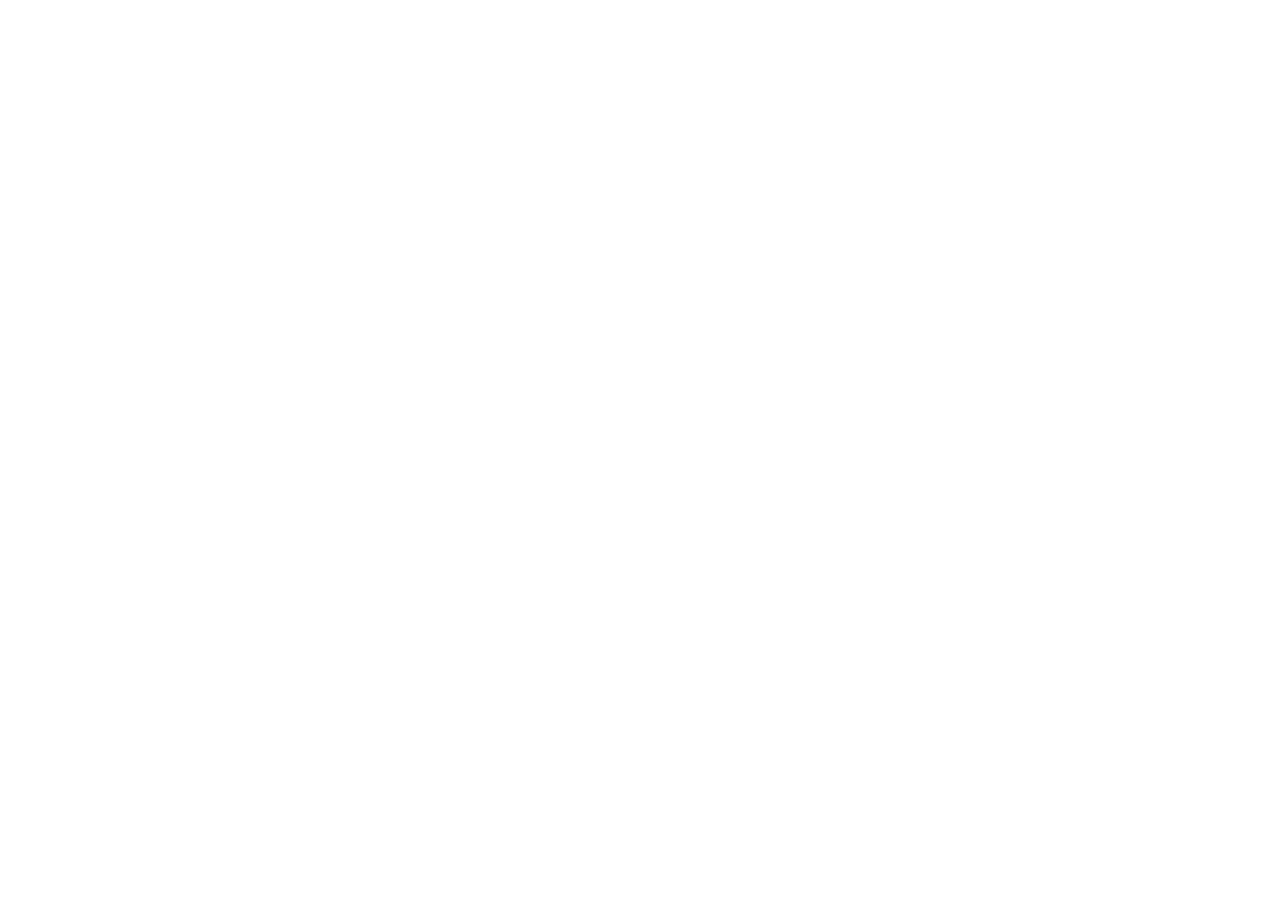
==== portfolio.html @ 8d56a53c "setting up projects page" ====
<!DOCTYPE html>
<!--[if lt IE 7]>      <html class="no-js lt-ie9 lt-ie8 lt-ie7"> <![endif]-->
<!--[if IE 7]>         <html class="no-js lt-ie9 lt-ie8"> <![endif]-->
<!--[if IE 8]>         <html class="no-js lt-ie9"> <![endif]-->
<!--[if gt IE 8]>      <html class="no-js"> <!--<![endif]-->
<html>
    <head>
        <meta charset="utf-8">
        <meta http-equiv="X-UA-Compatible" content="IE=edge">
        <title>Portfolio Project</title>
        <meta name="description" content="">
        <meta name="viewport" content="width=device-width, initial-scale=1">
        <link rel="stylesheet" href="">
    </head>
    <body>
        
    </body>
</html>
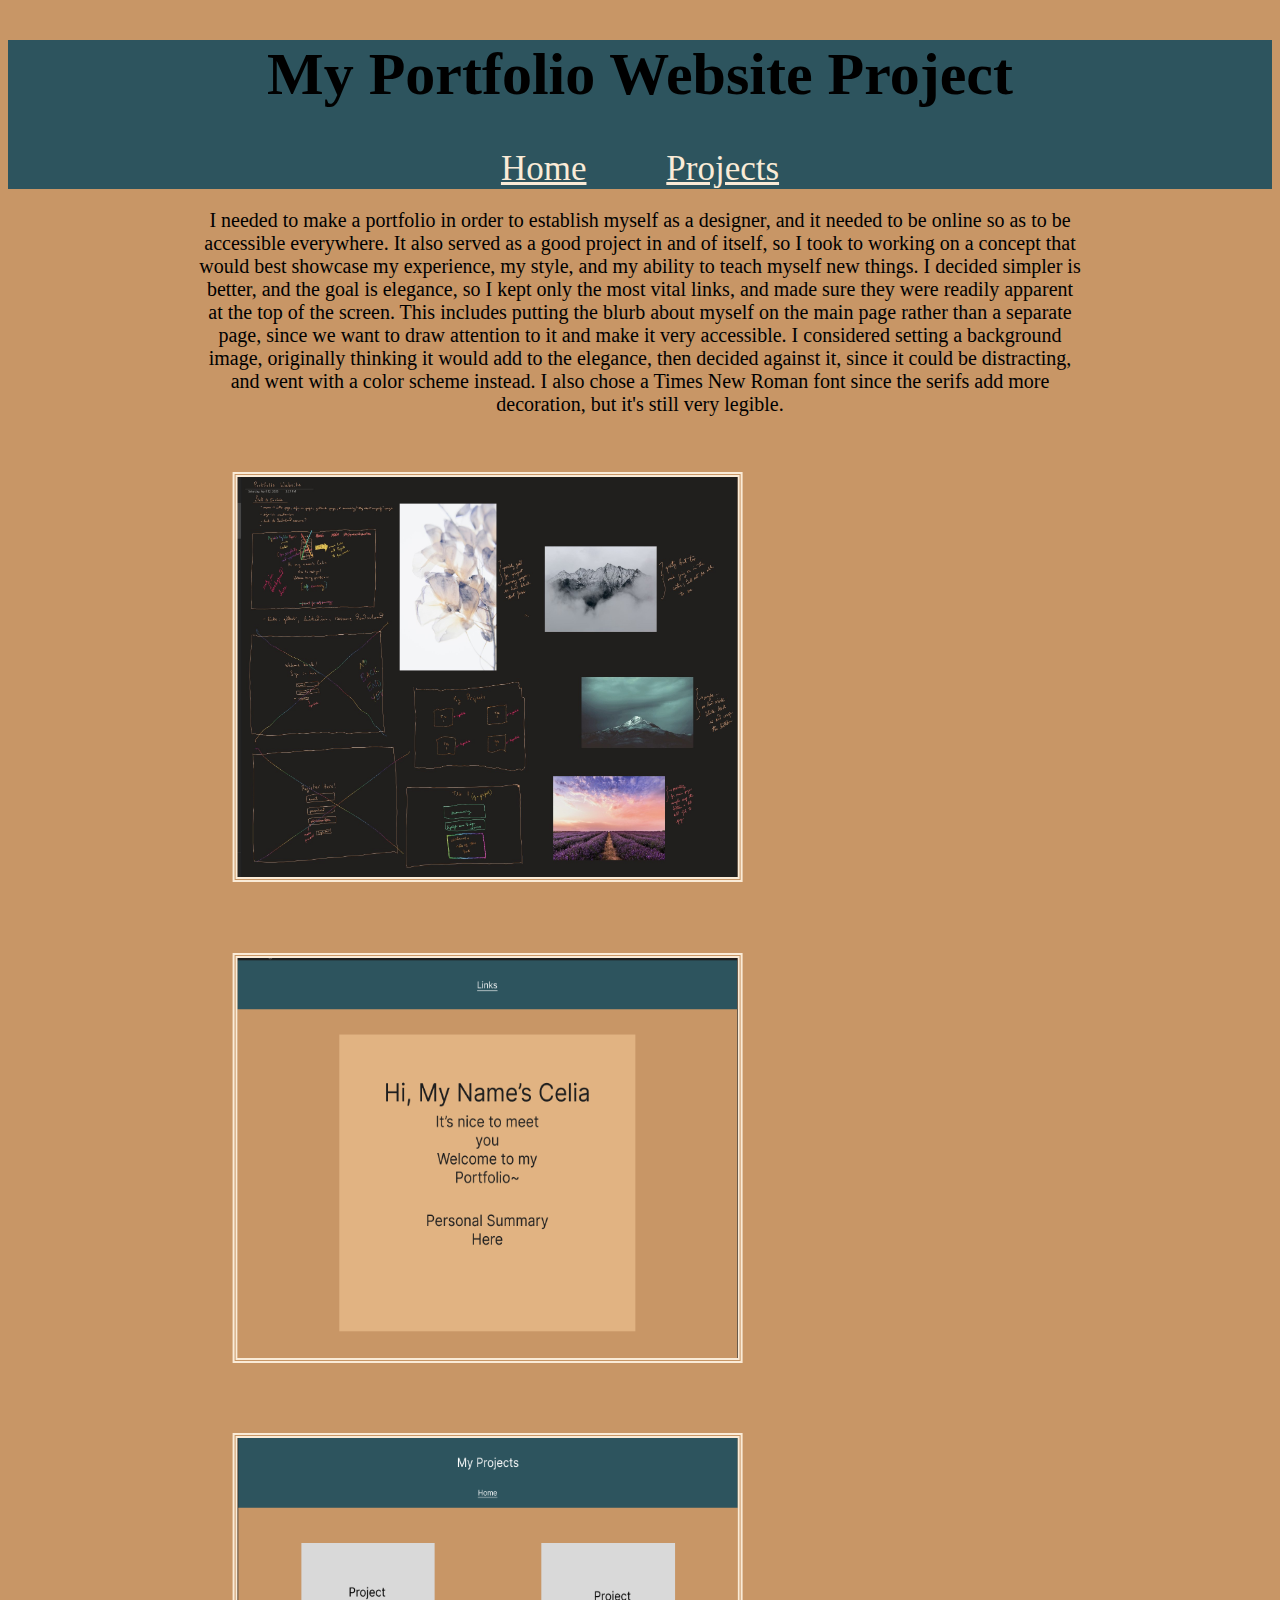
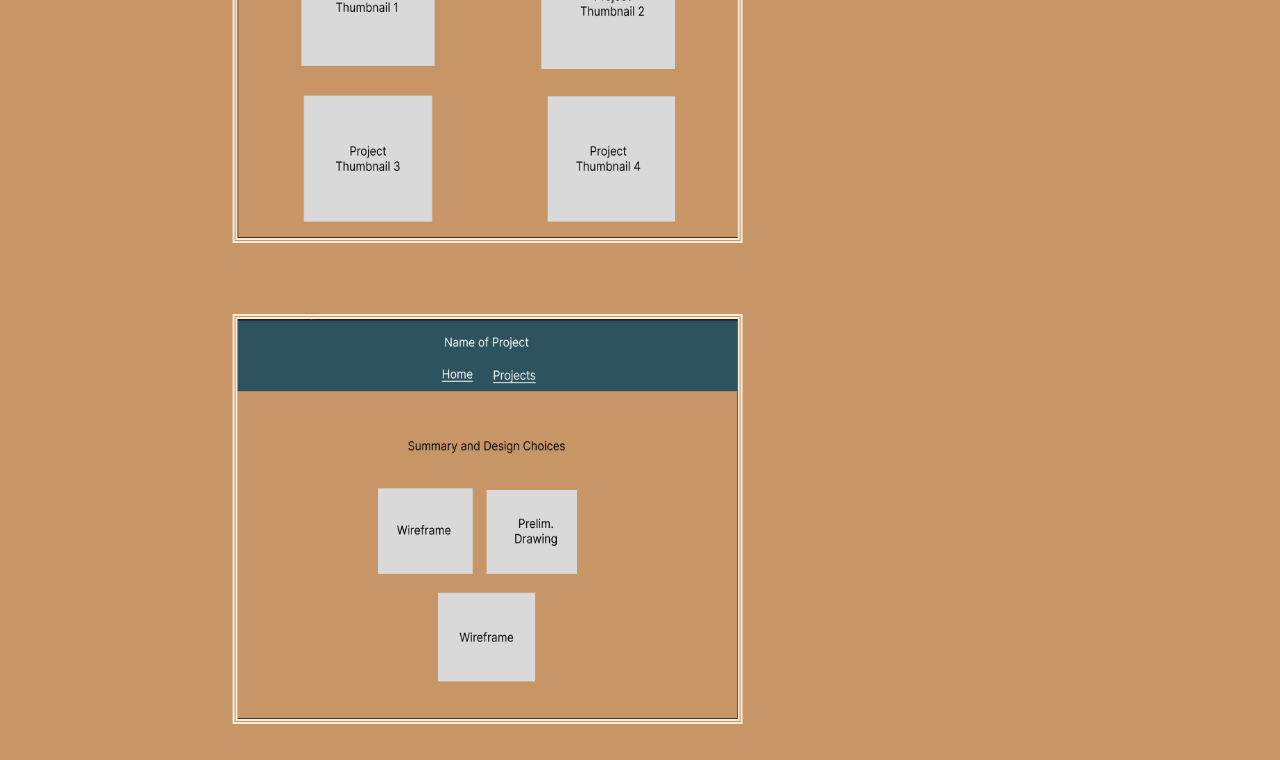
==== commit a4c57d2c: "adding imgs, filling projects page, filling portfolio page" ====
--- a/portfolio.html
+++ b/portfolio.html
@@ -10,9 +10,35 @@
         <title>Portfolio Project</title>
         <meta name="description" content="">
         <meta name="viewport" content="width=device-width, initial-scale=1">
-        <link rel="stylesheet" href="">
+        <link rel="stylesheet" href="resources/portfolio.css">
     </head>
     <body>
-        
+        <div class="menubar">
+            <h1>My Portfolio Website Project</h1>
+            <a href="index.html">Home</a>
+            <a href="projects.html">Projects</a>
+        </div>
+        <div class="summaryAndimages">
+            <p>
+                <!-- insert summary of project followed by notes on a few design choices here -->
+                I needed to make a portfolio in order to establish myself as a designer, and it needed to 
+                be online so as to be accessible everywhere. It also served as a good project in and of 
+                itself, so I took to working on a concept that would best showcase my experience, my style, 
+                and my ability to teach myself new things. I decided simpler is better, and the goal is 
+                elegance, so I kept only the most vital links, and made sure they were readily apparent 
+                at the top of the screen. This includes putting the blurb about myself on 
+                the main page rather than a separate page, since we want to draw attention to it and make 
+                it very accessible. I considered setting a background image, originally thinking it would 
+                add to the elegance, then decided against it, since it could be distracting, and went with 
+                a color scheme instead. I also chose a Times New Roman font since the serifs add more decoration, 
+                but it's still very legible. 
+            </p>
+            <div class="images">
+                <img src="images/portfolioProjectNotes.jpg" alt="Preliminary Project Notes"/>
+                <img src="images/homeWireframe.png" alt="Home Page Wireframe"/>
+                <img src="images/projectsWireframe.png" alt="Projects Page Wireframe"/>
+                <img src="images/indivProjectWireframe.png" alt="Individual Project Page Wireframe"/>
+            </div>
+        </div>
     </body>
 </html>--- a/resources/portfolio.css
+++ b/resources/portfolio.css
@@ -0,0 +1,51 @@
+body, html {
+    height: 100%;
+    background-color: #c89666;
+    display: block;
+    padding-top: 0%;
+    font-family: 'Times New Roman', Times, serif;
+}
+
+.menubar {
+    text-align: center;
+    background-color: #2D545E;
+}
+
+.menubar>h1 {
+    font-size: 60px;
+}
+
+.menubar>a {
+    font-size: 35px;
+    color: antiquewhite;
+    padding: 3%;
+}
+
+.summaryAndimages {
+    font-size: 20px;
+    width: 70%;
+    position:relative;
+    left: 50%;
+    transform: translate(-50%, 0);
+}
+
+.summaryAndimages>p {
+    text-align: center;
+}
+
+.images {
+    position: relative;
+    display: flex;
+    justify-content: space-between;
+    flex-wrap: wrap;
+}
+
+.images img{
+    width: 500px;
+    height: 400px;
+    border-color: antiquewhite;
+    border-style: double;
+    border-width: 5px;
+    margin: 4%;
+}
+
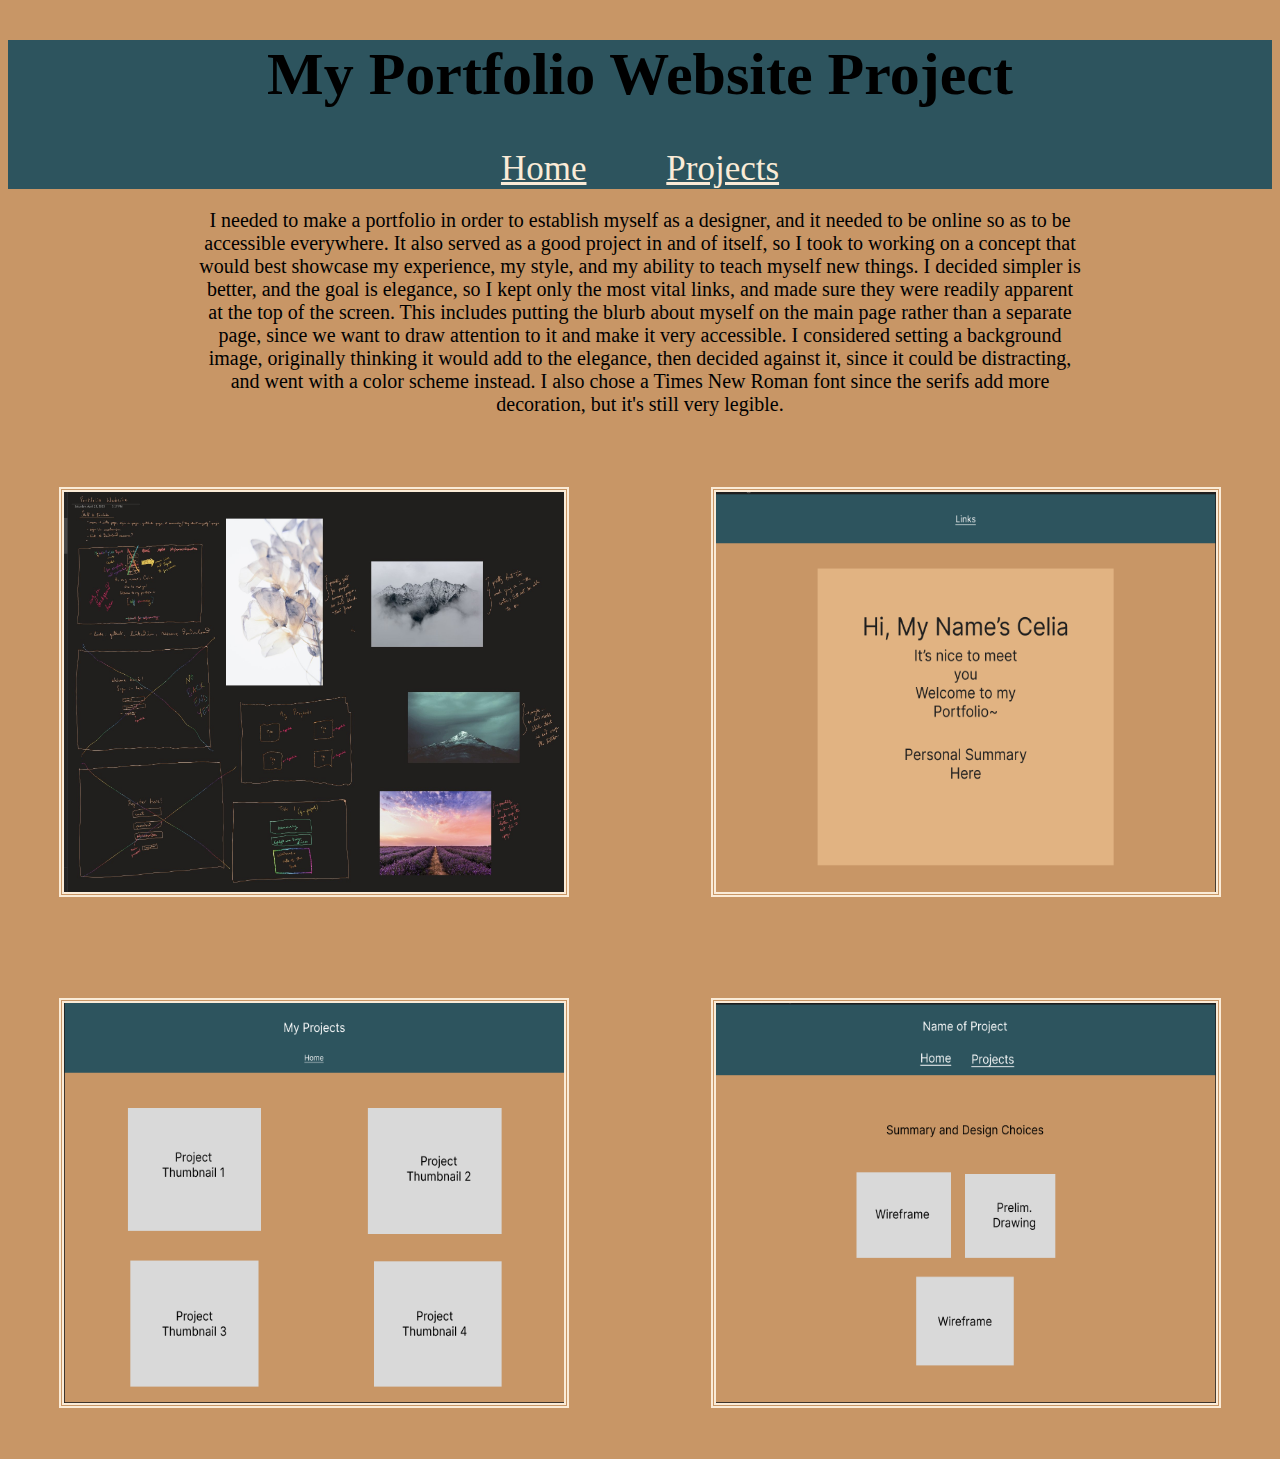
==== commit a03ccba1: "media queries, polishing positioning" ====
--- a/portfolio.html
+++ b/portfolio.html
@@ -18,27 +18,25 @@
             <a href="index.html">Home</a>
             <a href="projects.html">Projects</a>
         </div>
-        <div class="summaryAndimages">
-            <p>
-                <!-- insert summary of project followed by notes on a few design choices here -->
-                I needed to make a portfolio in order to establish myself as a designer, and it needed to 
-                be online so as to be accessible everywhere. It also served as a good project in and of 
-                itself, so I took to working on a concept that would best showcase my experience, my style, 
-                and my ability to teach myself new things. I decided simpler is better, and the goal is 
-                elegance, so I kept only the most vital links, and made sure they were readily apparent 
-                at the top of the screen. This includes putting the blurb about myself on 
-                the main page rather than a separate page, since we want to draw attention to it and make 
-                it very accessible. I considered setting a background image, originally thinking it would 
-                add to the elegance, then decided against it, since it could be distracting, and went with 
-                a color scheme instead. I also chose a Times New Roman font since the serifs add more decoration, 
-                but it's still very legible. 
-            </p>
-            <div class="images">
-                <img src="images/portfolioProjectNotes.jpg" alt="Preliminary Project Notes"/>
-                <img src="images/homeWireframe.png" alt="Home Page Wireframe"/>
-                <img src="images/projectsWireframe.png" alt="Projects Page Wireframe"/>
-                <img src="images/indivProjectWireframe.png" alt="Individual Project Page Wireframe"/>
-            </div>
+        <p>
+            <!-- insert summary of project followed by notes on a few design choices here -->
+            I needed to make a portfolio in order to establish myself as a designer, and it needed to 
+            be online so as to be accessible everywhere. It also served as a good project in and of 
+            itself, so I took to working on a concept that would best showcase my experience, my style, 
+            and my ability to teach myself new things. I decided simpler is better, and the goal is 
+            elegance, so I kept only the most vital links, and made sure they were readily apparent 
+            at the top of the screen. This includes putting the blurb about myself on 
+            the main page rather than a separate page, since we want to draw attention to it and make 
+            it very accessible. I considered setting a background image, originally thinking it would 
+            add to the elegance, then decided against it, since it could be distracting, and went with 
+            a color scheme instead. I also chose a Times New Roman font since the serifs add more decoration, 
+            but it's still very legible. 
+        </p>
+        <div class="images">
+            <img src="images/portfolioProjectNotes.jpg" alt="Preliminary Project Notes"/>
+            <img src="images/homeWireframe.png" alt="Home Page Wireframe"/>
+            <img src="images/projectsWireframe.png" alt="Projects Page Wireframe"/>
+            <img src="images/indivProjectWireframe.png" alt="Individual Project Page Wireframe"/>
         </div>
     </body>
 </html>--- a/resources/portfolio.css
+++ b/resources/portfolio.css
@@ -6,6 +6,7 @@
     font-family: 'Times New Roman', Times, serif;
 }
 
+/* set up menu bar with links and title - color, position, etc */
 .menubar {
     text-align: center;
     background-color: #2D545E;
@@ -21,25 +22,27 @@
     padding: 3%;
 }
 
-.summaryAndimages {
+/* center paragraph and adjust size and position */
+p {
+    text-align: center;
     font-size: 20px;
     width: 70%;
-    position:relative;
+    position: relative;
     left: 50%;
     transform: translate(-50%, 0);
 }
 
-.summaryAndimages>p {
-    text-align: center;
-}
-
+/* arrange images in the center */
 .images {
     position: relative;
+    left: 50%;
+    transform: translate(-50%, 0);
     display: flex;
     justify-content: space-between;
     flex-wrap: wrap;
 }
 
+/* style individual images*/
 .images img{
     width: 500px;
     height: 400px;
@@ -49,3 +52,16 @@
     margin: 4%;
 }
 
+/* adjust container sizes based on laptop size screen as opposed to monitor */
+@media screen and (max-height: 599px) {
+    .images {
+        width: 50%;
+    }
+}
+
+@media screen and (max-width: 425px) {
+    .images img {
+        width: 300px;
+        height: 200px;
+    }
+}